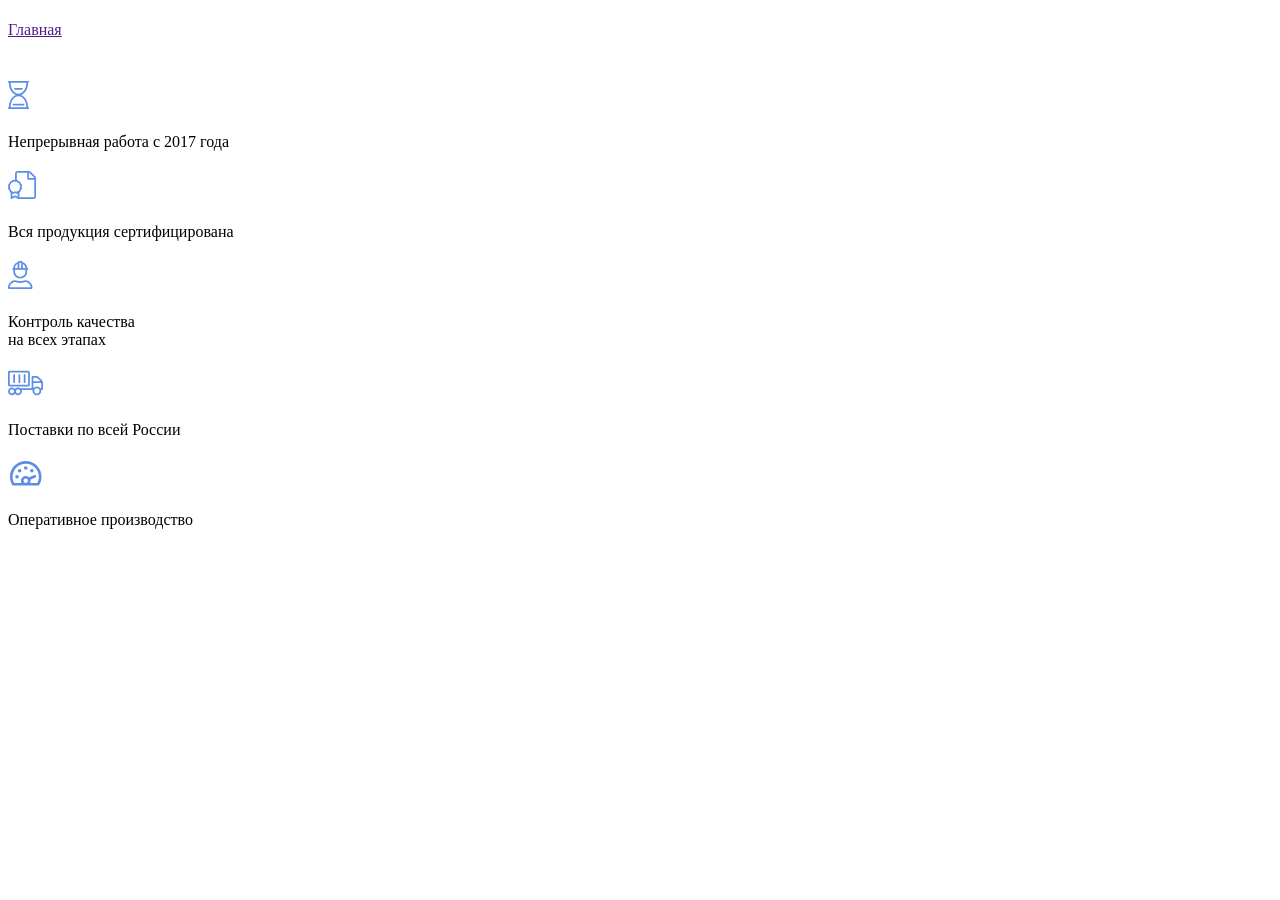
==== about.html @ 688c9990 "Правки для первой страницы" ====
<!DOCTYPE html>
<html lang="en">
<head>
  <meta charset="UTF-8">
  <meta name="viewport" content="width=device-width, initial-scale=1.0">
  <title>About</title>
</head>
<body>
  <main class="main">
    <div class="container">
      <div class="about">
        <div class="big-line"></div>
        <h1 class="about"></h1>
        <a href="" class="main-link">Главная</a>
        <a href="" class="about-link"></a>
      </div>
      <div class="about">
        <img src="" alt="">
        <div class="expert">
          <div class="big-line"></div>
          <h2 class="title"></h2>
          <p class="text"></p>
        </div>
      </div>
      <div class="main-wrapper__advantage">
        <div class="swiper">
          <div class="swiper-wrapper">
            <div class="swiper-slide">
              <div class="advantage">
                <img class="" src="/images/main/1.svg" alt="">
                <p class="advantage__text">
                  Непрерывная работа c 2017 года
                </p>
              </div>
            </div>
            <div class="swiper-slide">
              <div class="advantage">
                <img class="" src="/images/main/2.svg" alt="">
                <p class="advantage__text">
                  Вся продукция сертифицирована
                </p>
              </div>
            </div>
            <div class="swiper-slide">
              <div class="advantage">
                <img class="" src="/images/main/3.svg" alt="">
                <p class="advantage__text">
                  Контроль качества <br>на всех этапах
                </p>
              </div>
            </div>
            <div class="swiper-slide">
              <div class="advantage">
                <img class="" src="/images/main/4.svg" alt="">
                <p class="advantage__text">
                  Поставки по всей России
                </p>
              </div>
            </div>
            <div class="swiper-slide">
              <div class="advantage">
                <img class="" src="/images/main/5.svg" alt="">
                <p class="advantage__text">
                  Оперативное производство
                </p>
              </div>
            </div>
          </div>
          <div class="swiper-button-prev"></div>
          <div class="swiper-button-next"></div>
        </div>
      </div>
    </div>
  </main>
</body>
</html>
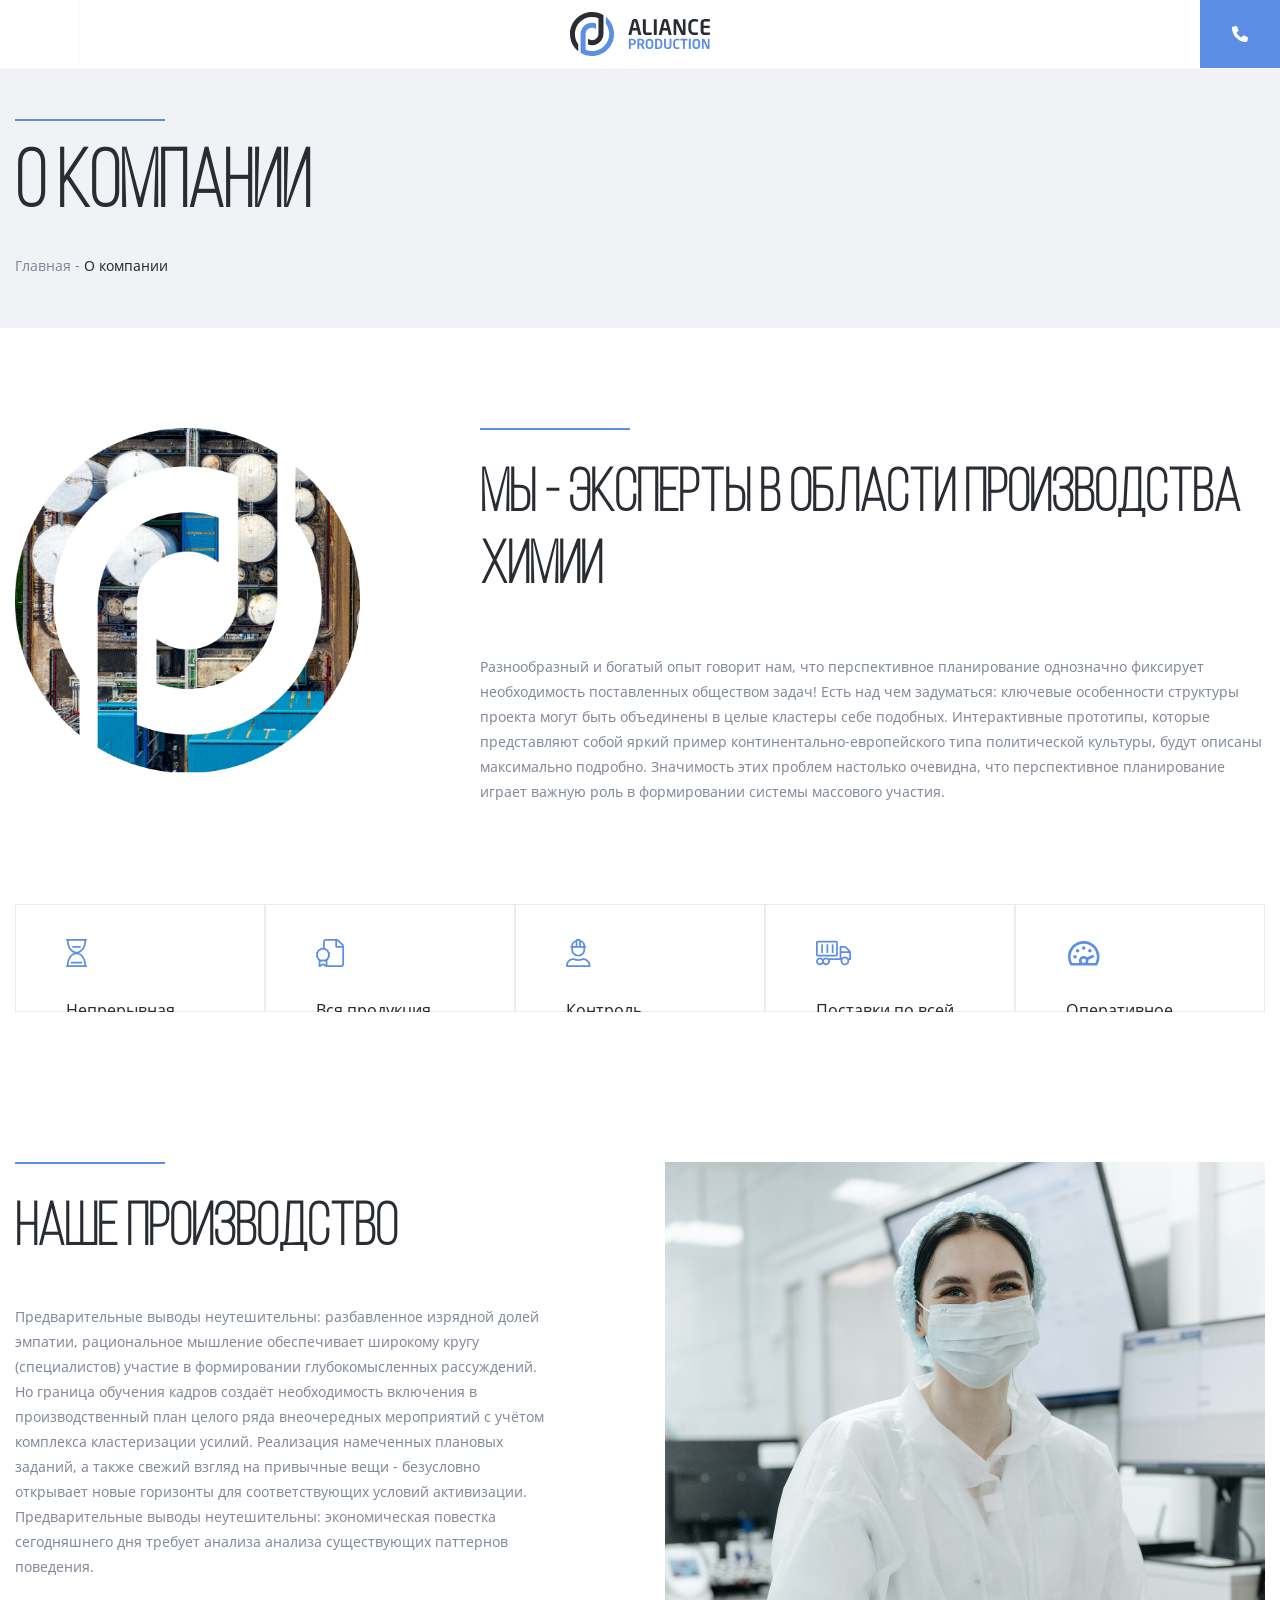
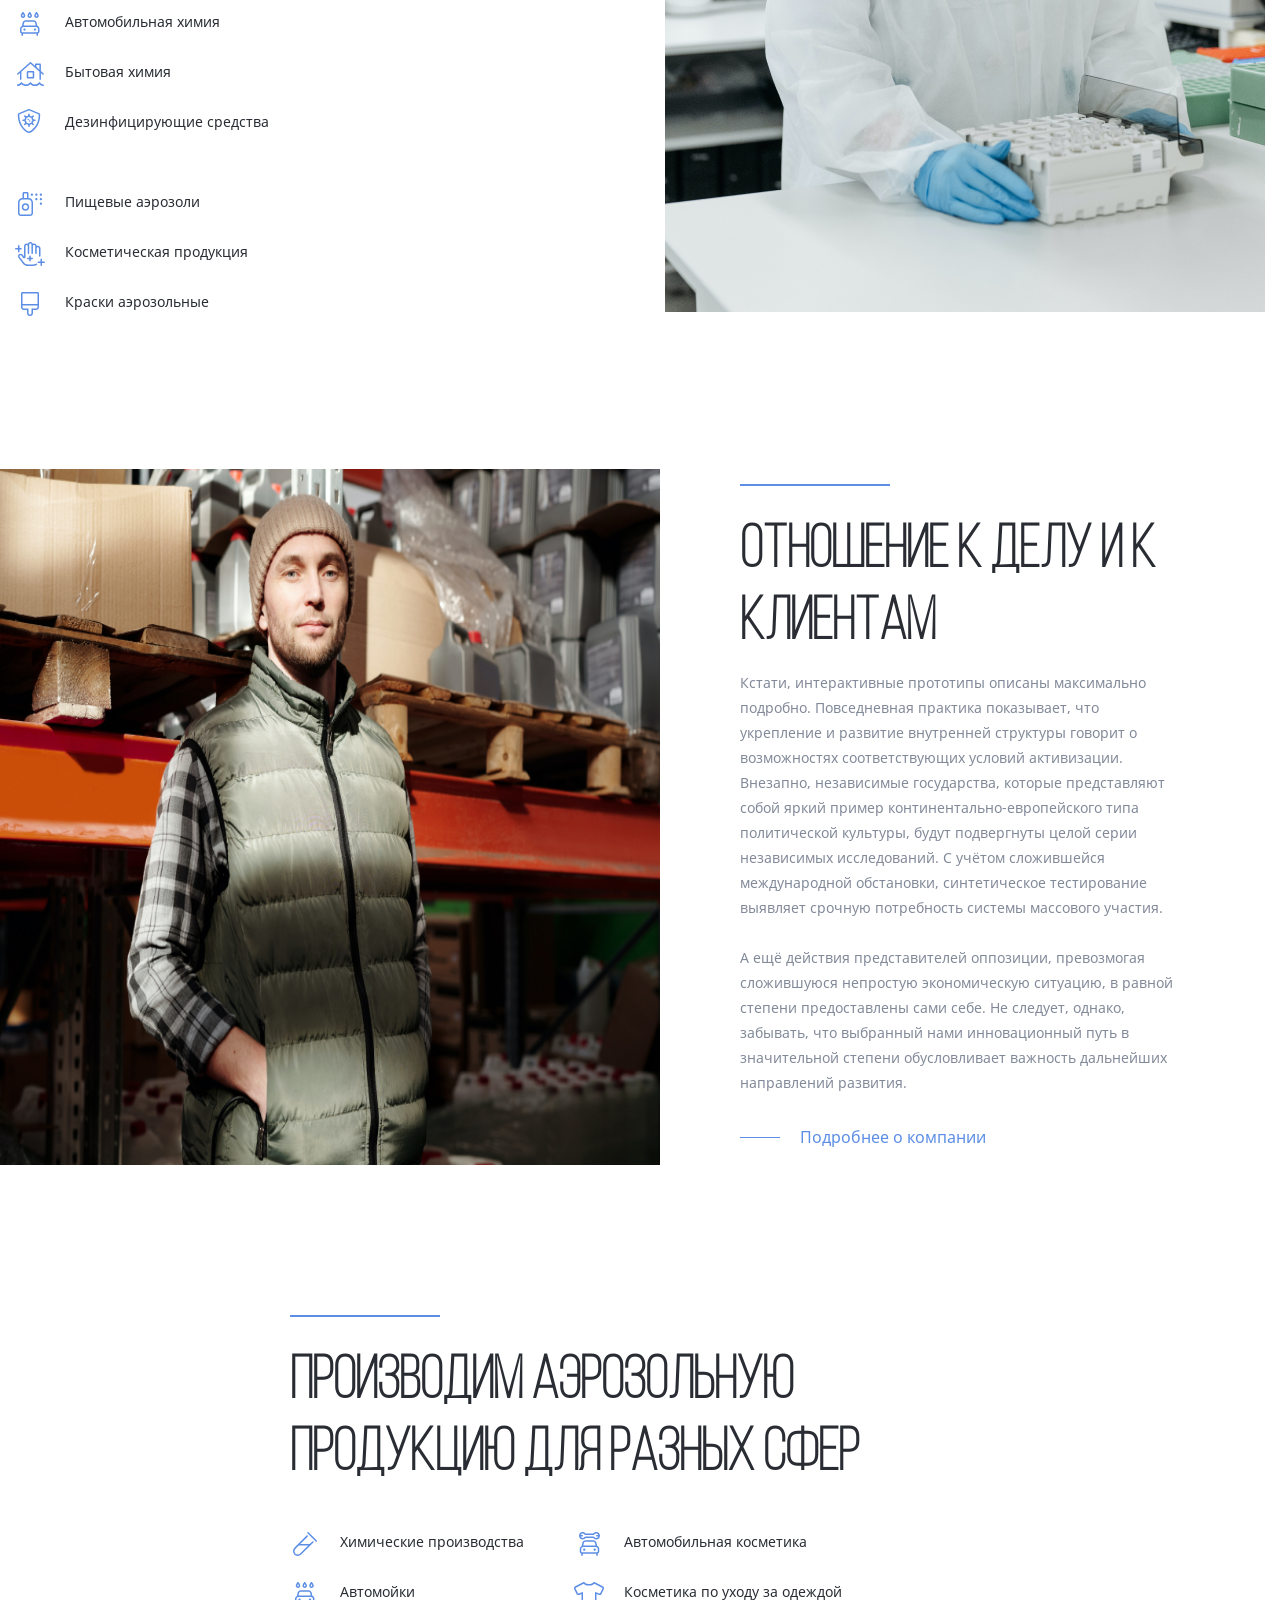
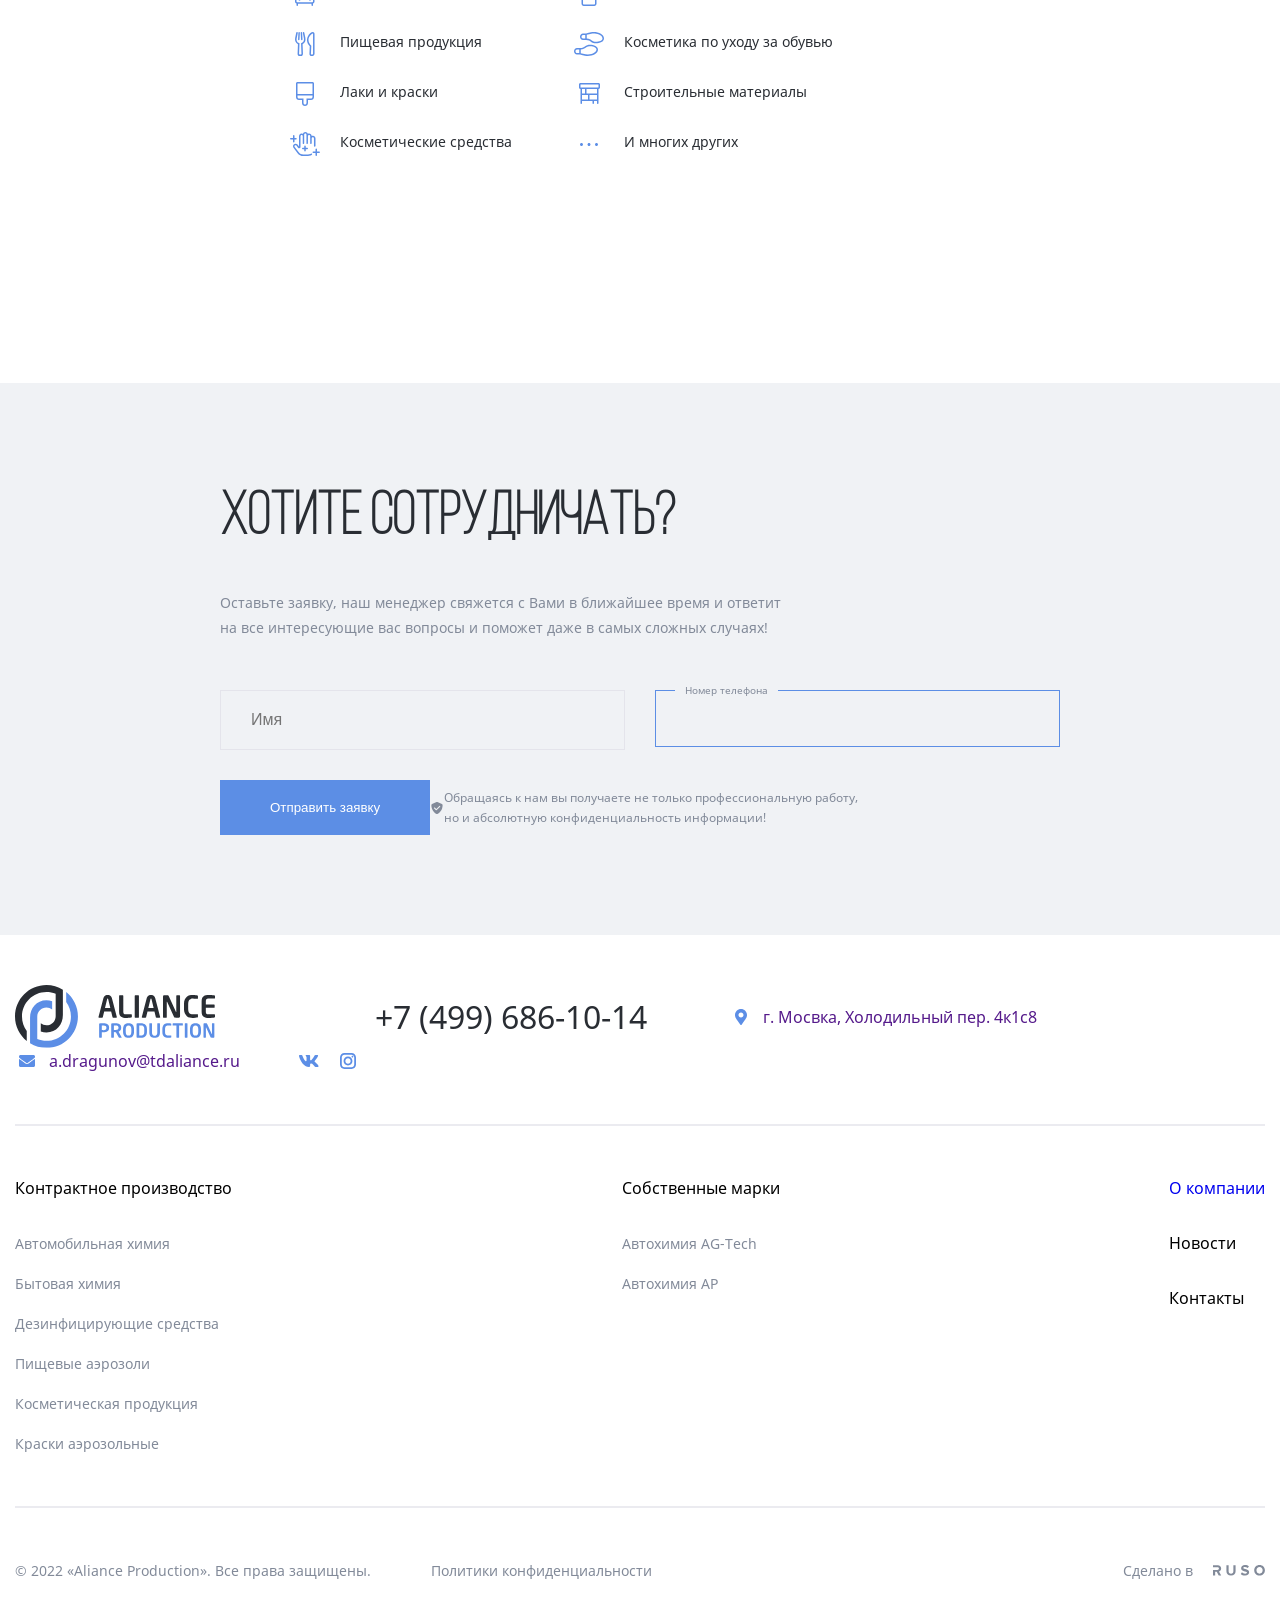
==== commit 99d43a16: "Верстка второй страницы" ====
--- a/about.html
+++ b/about.html
@@ -4,22 +4,75 @@
   <meta charset="UTF-8">
   <meta name="viewport" content="width=device-width, initial-scale=1.0">
   <title>About</title>
+  <link rel="stylesheet" href="css/style.css">
+  <link
+  rel="stylesheet"
+  href="https://cdn.jsdelivr.net/npm/swiper@11/swiper-bundle.min.css"/>
 </head>
 <body>
-  <main class="main">
+  <header class="header-about">
+    <div class="header-wrapper">
+      <div class="burger">
+        <img src="/images/header/burger.svg" alt="">
+      </div>
+      <img class="logo" src="/images/about/header/logo.svg" alt="">
+      <div class="navigation">
+        <a href="about.html" class="navigation__link black__navigation-link">
+          О компании
+        </a>
+        <a class="navigation__link black__navigation-link">
+          Контрактное производство
+        </a>
+        <a class="navigation__link black__navigation-link">
+          Собственные торговые марки
+        </a>
+        <a class="navigation__link black__navigation-link">
+          Новости
+        </a>
+        <a class="navigation__link black__navigation-link">
+          Контакты
+        </a>
+      </div>
+      <div class="contact">
+        <img class="contact__img" src="/images/header/phone.svg" alt="">
+        <a href="" class="contact__phone black__contact-phone">
+          +7 (499) 686-10-14
+        </a>
+        <button class="contact__advice">
+          Получить консультацию
+        </button>
+      </div>
+      <div class="header-button">
+        <img src="/images/header/phone-white.svg" alt="" class="header-button__phone">
+      </div>
+    </div>
+  </header>
+
+  <main class="main-about">
+    <div class="main-about__title">
+      <div class="container">
+        <div class="big-line"></div>
+        <h1 class="about-title title">О КОМПАНИИ</h1>
+        <a href="/index.html" class="main-link text">Главная -</a>
+        <a href="" class="about-link text">О компании</a>
+      </div>
+    </div>
     <div class="container">
       <div class="about">
-        <div class="big-line"></div>
-        <h1 class="about"></h1>
-        <a href="" class="main-link">Главная</a>
-        <a href="" class="about-link"></a>
-      </div>
-      <div class="about">
-        <img src="" alt="">
-        <div class="expert">
+        <img src="/images/about/main/main-img.png" class="about__main-img" alt="">
+        <div class="about__expert">
           <div class="big-line"></div>
-          <h2 class="title"></h2>
-          <p class="text"></p>
+          <h2 class="title">МЫ - ЭКСПЕРТЫ В ОБЛАСТИ ПРОИЗВОДСТВА ХИМИИ</h2>
+          <p class="text">
+            Разнообразный и богатый опыт говорит нам, что перспективное планирование 
+            однозначно фиксирует необходимость поставленных обществом задач! Есть над 
+            чем задуматься: ключевые особенности структуры проекта могут быть объединены 
+            в целые кластеры себе подобных. Интерактивные прототипы, которые представляют 
+            собой яркий пример континентально-европейского типа политической культуры, 
+            будут описаны максимально подробно. Значимость этих проблем настолько очевидна, 
+            что перспективное планирование играет важную роль в формировании системы 
+            массового участия.
+          </p>
         </div>
       </div>
       <div class="main-wrapper__advantage">
@@ -28,7 +81,7 @@
             <div class="swiper-slide">
               <div class="advantage">
                 <img class="" src="/images/main/1.svg" alt="">
-                <p class="advantage__text">
+                <p class="advantage__text main-advantage__text">
                   Непрерывная работа c 2017 года
                 </p>
               </div>
@@ -36,7 +89,7 @@
             <div class="swiper-slide">
               <div class="advantage">
                 <img class="" src="/images/main/2.svg" alt="">
-                <p class="advantage__text">
+                <p class="advantage__text main-advantage__text">
                   Вся продукция сертифицирована
                 </p>
               </div>
@@ -44,7 +97,7 @@
             <div class="swiper-slide">
               <div class="advantage">
                 <img class="" src="/images/main/3.svg" alt="">
-                <p class="advantage__text">
+                <p class="advantage__text main-advantage__text">
                   Контроль качества <br>на всех этапах
                 </p>
               </div>
@@ -52,7 +105,7 @@
             <div class="swiper-slide">
               <div class="advantage">
                 <img class="" src="/images/main/4.svg" alt="">
-                <p class="advantage__text">
+                <p class="advantage__text main-advantage__text">
                   Поставки по всей России
                 </p>
               </div>
@@ -60,7 +113,7 @@
             <div class="swiper-slide">
               <div class="advantage">
                 <img class="" src="/images/main/5.svg" alt="">
-                <p class="advantage__text">
+                <p class="advantage__text main-advantage__text">
                   Оперативное производство
                 </p>
               </div>
@@ -72,5 +125,236 @@
       </div>
     </div>
   </main>
+
+  <section class="production container">
+    <div class="wrapper-production">
+      <div class="wrapper-production__one">
+        <div class="big-line"></div>
+        <h2 class="production-title title">НАШЕ ПРОИЗВОДСТВО</h2>
+        <p class="production-text text">
+          Предварительные выводы неутешительны: разбавленное изрядной долей 
+          эмпатии, рациональное мышление обеспечивает широкому кругу (специалистов)
+          участие в формировании глубокомысленных рассуждений. Но граница обучения 
+          кадров создаёт необходимость включения в производственный план целого ряда 
+          внеочередных мероприятий с учётом комплекса кластеризации усилий. Реализация 
+          намеченных плановых заданий, а также свежий взгляд на привычные вещи - безусловно 
+          открывает новые горизонты для соответствующих условий активизации. Предварительные 
+          выводы неутешительны: экономическая повестка сегодняшнего 
+          дня требует анализа анализа существующих паттернов поведения.
+        </p>
+        <div class="items-wrapper">
+          <div class="items-wrapper__items1">
+            <div class="item">
+              <img src="/images/about/production/car.svg" alt="">
+              <p class="item__text text">Автомобильная химия</p>
+            </div>
+            <div class="item">
+              <img src="/images/about/production/home.svg" alt="">
+              <p class="item__text text">Бытовая химия</p>
+            </div>
+            <div class="item">
+              <img src="/images/about/production/dis.svg" alt="">
+              <p class="item__text text">Дезинфицирующие средства</p>
+            </div>
+          </div>
+          <div class="items-wrapper__items2">
+            <div class="item">
+              <img src="/images/about/production/aerozol.svg" alt="">
+              <p class="item__text text">Пищевые аэрозоли</p>
+            </div>
+            <div class="item">
+              <img src="/images/about/production/cosmetic.svg" alt="">
+              <p class="item__text text">Косметическая продукция</p>
+            </div>
+            <div class="item">
+              <img src="/images/about/production/brush.svg" alt="">
+              <p class="item__text text">Краски аэрозольные</p>
+            </div>
+          </div>
+        </div>
+      </div>
+      <div class="wrapper-production__two">
+        <img class="production-img" src="/images/about/production/women.png" alt="">
+      </div>
+    </div>
+  </section>
+
+  <section class="relationship">
+    <img class="relationship__img" src="/images/section-relationship/man.png" alt="">
+    <div class="wrapper-relationship">
+      <div class="big-line"></div>
+      <h2 class="wrapper-relationship__title title">
+        ОТНОШЕНИЕ К ДЕЛУ И К КЛИЕНТАМ
+      </h2>
+      <p class="wrapper-relationship__text text">
+        Кстати, интерактивные прототипы описаны максимально подробно. Повседневная практика
+        показывает, что укрепление и развитие внутренней структуры говорит о возможностях
+        соответствующих условий активизации. Внезапно, независимые государства, которые представляют
+        собой яркий пример континентально-европейского типа политической культуры, будут подвергнуты
+        целой серии независимых исследований. С учётом сложившейся международной обстановки, синтетическое
+        тестирование выявляет срочную потребность системы массового участия. <br><br>
+        А ещё действия представителей оппозиции, превозмогая сложившуюся непростую экономическую ситуацию, в
+        равной степени
+        предоставлены сами себе. Не следует, однако, забывать, что выбранный нами инновационный путь в
+        значительной степени
+        обусловливает важность дальнейших направлений развития.
+      </p>
+      <div class="wrapper-link">
+        <div class="wrapper-link__little-line"></div>
+        <a href="" class="wrapper-link__link">Подробнее о компании</a>
+      </div>
+    </div>
+  </section>
+
+  <section class="production container">
+    <div class="wrapper-production">
+      <div class="wrapper-production__one">
+        <div class="big-line"></div>
+        <h2 class="production-title title">ПРОИЗВОДИМ АЭРОЗОЛЬНУЮ ПРОДУКЦИЮ ДЛЯ РАЗНЫХ СФЕР</h2>
+        <div class="items-wrapper">
+          <div class="items-wrapper__items1">
+            <div class="item">
+              <img src="/images/section-production/1.svg" alt="">
+              <p class="item__text text">Химические производства</p>
+            </div>
+            <div class="item">
+              <img src="/images/section-production/2.svg" alt="">
+              <p class="item__text text">Автомойки</p>
+            </div>
+            <div class="item">
+              <img src="/images/section-production/3.svg" alt="">
+              <p class="item__text text">Пищевая продукция</p>
+            </div>
+            <div class="item">
+              <img src="/images/section-production/4.svg" alt="">
+              <p class="item__text text">Лаки и краски</p>
+            </div>
+            <div class="item">
+              <img src="/images/section-production/5.svg" alt="">
+              <p class="item__text text">Косметические средства</p>
+            </div>
+          </div>
+          <div class="items-wrapper__items2">
+            <div class="item">
+              <img src="/images/section-production/6.svg" alt="">
+              <p class="item__text text">Автомобильная косметика</p>
+            </div>
+            <div class="item">
+              <img src="/images/section-production/7.svg" alt="">
+              <p class="item__text text">Косметика по уходу за одеждой</p>
+            </div>
+            <div class="item">
+              <img src="/images/section-production/8.svg" alt="">
+              <p class="item__text text">Косметика по уходу за обувью</p>
+            </div>
+            <div class="item">
+              <img src="/images/section-production/9.svg" alt="">
+              <p class="item__text text">Строительные материалы</p>
+            </div>
+            <div class="item">
+              <img src="/images/section-production/10.svg" alt="">
+              <p class="item__text text">И многих других</p>
+            </div>
+          </div>
+        </div>
+      </div>
+      <div class="wrapper-production__two">
+        <img src="" alt="">
+      </div>
+    </div>
+  </section>
+
+  <section class="feedback">
+    <img class="feedback__spray" src="/images/section-feedback/spray.svg" alt="">
+    <div class="background-white"></div>
+    <div class="feedback-container container">
+      <div class="wrapper-feedback">
+        <h2 class="wrapper-feedback__title title">
+          ХОТИТЕ СОТРУДНИЧАТЬ?
+        </h2>
+        <p class="wrapper-feedback__text text">
+          Оставьте заявку, наш менеджер свяжется с Вами в ближайшее время 
+          и ответит<br> на все интересующие вас вопросы и поможет даже в самых сложных случаях!
+        </p>
+        <div class="wrapper-feedback__input">
+          <input class="input-text" type="text" placeholder="Имя">
+          <div class="wrapper-input">
+            <input class="input-phone__number" type="phone">
+            <p class="input-phone__text text">
+              Номер телефона
+            </p>
+          </div>
+        </div>
+        <div class="wrapper-feedback__button">
+          <button class="feedback-button">
+            Отправить заявку
+          </button>
+          <img class="feedback-button__img" src="/images/section-feedback/shield.svg" alt="">
+          <p class="feedback-button__text text">
+            Обращаясь к нам вы получаете не только профессиональную работу,<br> 
+            но и абсолютную конфиденциальность информации!
+          </p>
+        </div>
+      </div>
+    </div>
+  </section>
+
+  <footer class="footer">
+    <div class="container">
+      <div class="footer-contact">
+        <img class="footer-contact__logo" src="/images/footer/logo.svg" alt="">
+        <a class="footer-contact__phone" href="">+7 (499) 686-10-14</a>
+        <div class="footer-contact__adress">
+          <img src="/images/footer/mark.svg" alt="">
+          <a href="">г. Мосвка, Холодильный пер. 4к1с8</a>
+        </div>
+        <div class="footer-contact__email">
+          <img src="/images/footer/mail.svg" alt="">
+          <a href="">a.dragunov@tdaliance.ru</a>
+        </div>
+        <img class="vk" src="/images/footer/vk.svg" alt="">
+        <img src="/images/footer/inst.svg" alt="">
+      </div>
+      <div class="line"></div>
+      <div class="footer-navigation">
+        <div class="footer-navigation__manufacture">
+          <a class="footer-subtitle">Контрактное производство</a>
+          <div class="footer-navigation__manufacture-items">
+            <a class="text">Автомобильная химия</a>
+            <a class="text">Бытовая химия</a>
+            <a class="text">Дезинфицирующие средства</a>
+            <a class="text">Пищевые аэрозоли</a>
+            <a class="text">Косметическая продукция</a>
+            <a class="text">Краски аэрозольные</a>
+          </div>
+        </div>
+        <div class="footer-navigation__brands">
+          <h3 class="footer-subtitle">Собственные марки</h3>
+          <div class="footer-navigation__brands-items">
+            <p class="text">Автохимия AG-Tech</p>
+            <p class="text">Автохимия AP</p>
+          </div>
+        </div>
+        <div class="footer-navigation__about">
+          <a href="/about.html" class="footer-subtitle">О компании</a>
+          <a>Новости</a>
+          <a>Контакты</a>
+        </div>
+      </div>
+      <div class="line"></div>
+      <div class="rights">
+        <div class="rights__politic">
+          <p class="text">© 2022 «Aliance Production». Все права защищены.</p>
+          <p class="text">Политики конфиденциальности</p>
+        </div>
+        <div class="rights__made-in">
+          <p class="text">Сделано в</p>
+          <img class="footer-img" src="/images/footer/made-in.svg" alt="">
+        </div>
+      </div>
+    </div>
+  </footer>
+  <script src="https://cdn.jsdelivr.net/npm/swiper@11/swiper-bundle.min.js"></script>
+  <script src="script.js"></script>
 </body>
 </html>
--- a/css/style.css
+++ b/css/style.css
@@ -0,0 +1,728 @@
+html, body, div, span, applet, object, iframe,
+h1, h2, h3, h4, h5, h6, p, blockquote, pre,
+a, abbr, acronym, address, big, cite, code,
+del, dfn, em, img, ins, kbd, q, s, samp,
+small, strike, strong, sub, sup, tt, var,
+b, u, i, center,
+dl, dt, dd, ol, ul, li,
+fieldset, form, label, legend,
+table, caption, tbody, tfoot, thead, tr, th, td,
+article, aside, canvas, details, embed,
+figure, figcaption, footer, header, hgroup,
+menu, nav, output, ruby, section, summary,
+time, mark, audio, video {
+  margin: 0;
+  padding: 0;
+  border: 0;
+  font-size: 100%;
+  font: inherit;
+  vertical-align: baseline;
+}
+
+article, aside, details, figcaption, figure,
+footer, header, hgroup, menu, nav, section {
+  display: block;
+}
+
+body {
+  line-height: 1;
+}
+
+ol, ul {
+  list-style: none;
+}
+
+blockquote, q {
+  quotes: none;
+}
+
+blockquote:before, blockquote:after,
+q:before, q:after {
+  content: "";
+  content: none;
+}
+
+table {
+  border-collapse: collapse;
+  border-spacing: 0;
+}
+
+a {
+  text-decoration: none;
+}
+
+* {
+  box-sizing: border-box;
+}
+
+body {
+  margin: auto;
+  max-width: 1920px;
+  font-family: "Noto Sans", serif;
+  font-size: 16px;
+  line-height: 25px;
+  font-weight: 400;
+}
+
+.container {
+  margin: 0 auto;
+  max-width: 1440px;
+}
+@media screen and (max-width: 1400px) {
+  .container {
+    margin-left: 15px;
+    margin-right: 15px;
+  }
+}
+
+.title {
+  font-family: "Bebas Neue";
+  color: #292D33;
+  font-size: 60px;
+  font-size: clamp(40px, 10vw, 60px);
+  font-weight: 600;
+  line-height: 72px;
+  margin-bottom: 50px;
+}
+
+.subtitle {
+  color: #292D33;
+  font-family: "Noto Sans";
+  font-size: clamp(20px, 2vw, 28px);
+  font-weight: 400;
+  line-height: 45px;
+  margin-bottom: 10px;
+}
+@media screen and (max-width: 700px) {
+  .subtitle {
+    line-height: 26px;
+  }
+}
+
+.text {
+  color: #828A99;
+  font-size: clamp(14px, 1vw, 16px);
+  line-height: 25px;
+}
+
+.big-line {
+  background-color: #5C8EE5;
+  width: 150px;
+  height: 2px;
+  margin-bottom: 30px;
+}
+
+.wrapper-link {
+  display: flex;
+  align-items: center;
+}
+.wrapper-link__little-line {
+  width: 40px;
+  height: 1px;
+  background-color: #5C8EE5;
+  margin-right: 20px;
+}
+.wrapper-link__link {
+  color: #5C8EE5;
+}
+
+@font-face {
+  font-family: "Noto Sans";
+  src: url("../fonts/NotoSans.eot");
+  src: url("../fonts/NotoSans.eot?#iefix") format("embedded-opentype"), url("../fonts/NotoSans.woff") format("woff"), url("../fonts/NotoSans.ttf") format("truetype");
+  font-weight: 400;
+  font-style: normal;
+}
+@font-face {
+  font-family: "Noto Sans-Bold";
+  src: url("../fonts/NotoSans-Bold.eot");
+  src: url("../fonts/NotoSans-Bold.eot?#iefix") format("embedded-opentype"), url("../fonts/NotoSans-Bold.woff") format("woff"), url("../fonts/NotoSans-Bold.ttf") format("truetype");
+  font-weight: 600;
+  font-style: normal;
+}
+@font-face {
+  font-family: "Bebas Neue";
+  src: url("../fonts/BebasNeue-Thin.eot");
+  src: url("../fonts/BebasNeue-Thin.eot?#iefix") format("embedded-opentype"), url("../fonts/BebasNeue-Thin.woff") format("woff"), url("../fonts/BebasNeue-Thin.ttf") format("truetype");
+  font-weight: normal;
+  font-style: normal;
+}
+.header {
+  position: sticky;
+  top: 0;
+  z-index: 10;
+}
+
+.header-wrapper {
+  margin: 0 auto;
+  display: flex;
+  justify-content: space-between;
+  font-weight: 400;
+  border-bottom: 1px solid rgba(235, 235, 240, 0.2);
+  color: #FFFFFF;
+}
+
+.logo {
+  padding: 25px 50px;
+  border-right: 1px solid rgba(235, 235, 240, 0.2);
+}
+@media screen and (max-width: 1750px) {
+  .logo {
+    padding: 15px 50px;
+  }
+}
+@media screen and (max-width: 1400px) {
+  .logo {
+    padding: 10px 15px;
+    border: none;
+  }
+}
+
+.navigation {
+  display: flex;
+  justify-content: space-between;
+  gap: 50px;
+  padding: 34px 50px;
+}
+.navigation__link:hover {
+  color: #5C8EE5;
+}
+@media screen and (max-width: 1400px) {
+  .navigation {
+    display: none;
+  }
+}
+
+.contact {
+  display: flex;
+}
+.contact__img {
+  width: 24px;
+}
+.contact__phone {
+  padding: 34px 50px 34px 10px;
+  color: #FFFFFF;
+}
+.contact__advice {
+  padding: 34px 50px;
+  background-color: #5C8EE5;
+  color: #FFFFFF;
+  border: 0;
+  font-family: "Noto Sans", serif;
+  font-size: 16px;
+  line-height: 25px;
+}
+@media screen and (max-width: 1400px) {
+  .contact {
+    display: none;
+  }
+}
+
+.burger {
+  display: none;
+}
+@media screen and (max-width: 1400px) {
+  .burger {
+    display: block;
+    width: 80px;
+    height: 68px;
+    padding: 22px 28px;
+    border-right: 1px solid rgba(235, 235, 240, 0.2);
+    cursor: pointer;
+  }
+}
+.burger__buttom {
+  padding: 22px 28px;
+}
+
+.header-button {
+  display: none;
+}
+@media screen and (max-width: 1400px) {
+  .header-button {
+    display: block;
+    cursor: pointer;
+    background-color: #5C8EE5;
+    padding: 22px 28px;
+    width: 80px;
+    height: 68px;
+  }
+}
+
+.main {
+  background-image: url(/images/main/main-bg.png);
+  background-repeat: no-repeat;
+}
+
+.main-wrapper {
+  display: flex;
+  flex-direction: column;
+  justify-content: space-between;
+}
+.main-wrapper__big-line {
+  margin: 152px 0 30px 0;
+}
+@media screen and (max-width: 600px) {
+  .main-wrapper__big-line {
+    margin: 50px 0 20px 0;
+  }
+}
+.main-wrapper__title {
+  max-width: 1080px;
+  font-weight: 600;
+  font-size: clamp(48px, 10vw, 80px);
+  font-family: "Bebas Neue";
+  line-height: 96px;
+  color: #FFFFFF;
+  margin-bottom: 30px;
+}
+@media screen and (max-width: 500px) {
+  .main-wrapper__title {
+    line-height: 58px;
+    margin-top: 50px;
+  }
+}
+.main-wrapper__text {
+  max-width: 720px;
+  color: #FFFFFF;
+  margin-bottom: 50px;
+}
+.main-wrapper__btn {
+  max-width: 313px;
+  color: #FFFFFF;
+  background-color: #5C8EE5;
+  padding: 25px 60px;
+  margin-bottom: 100px;
+}
+@media screen and (max-width: 425px) {
+  .main-wrapper__btn {
+    max-width: 100%;
+    margin-bottom: 50px;
+  }
+}
+
+.advantage {
+  padding: 30px 50px;
+  border: 1px #EBEBF0 solid;
+}
+@media screen and (max-width: 1300px) {
+  .advantage {
+    height: 12vh;
+  }
+}
+@media screen and (max-width: 600px) {
+  .advantage {
+    padding: 30px;
+  }
+}
+.advantage__text {
+  color: #FFFFFF;
+  margin-top: 20px;
+  margin-bottom: 20px;
+}
+
+.job {
+  margin-top: 150px;
+}
+@media screen and (max-width: 600px) {
+  .job {
+    margin-top: 100px;
+  }
+}
+
+.job-container {
+  display: flex;
+  flex-direction: column;
+}
+
+.cards-wrapper__number {
+  display: flex;
+  align-items: center;
+  margin-bottom: 30px;
+}
+.cards-wrapper__text {
+  margin-bottom: 20px;
+  margin-right: 30px;
+}
+
+.num {
+  font-size: 48px;
+  color: #5C8EE5;
+  line-height: 58px;
+}
+
+.grey-line {
+  background-color: #EBEBF0;
+  width: 260px;
+  height: 1px;
+  margin-left: 30px;
+}
+
+.request {
+  display: flex;
+  align-items: center;
+}
+
+.manufacture {
+  margin-top: 150px;
+}
+
+.manufacture-wrapper {
+  display: flex;
+  flex-wrap: wrap;
+}
+@media screen and (max-width: 1440px) {
+  .manufacture-wrapper {
+    justify-content: center;
+  }
+}
+
+.card-wrapper {
+  display: flex;
+  flex-direction: column;
+  justify-content: space-between;
+  padding-top: 40px;
+  max-width: 480px;
+  height: 593px;
+  border: 1px solid #EBEBF0;
+}
+.card-wrapper:hover {
+  border: 1px solid #5C8EE5;
+}
+
+.card {
+  margin-left: 50px;
+  margin-right: 90px;
+}
+.card__subtitle:hover {
+  color: #5C8EE5;
+}
+
+.brand {
+  margin-top: 150px;
+}
+
+.wrapper-items {
+  display: flex;
+  border: 1px solid #EBEBF0;
+}
+@media screen and (max-width: 1300px) {
+  .wrapper-items {
+    flex-wrap: wrap;
+  }
+}
+
+.brand-items {
+  display: flex;
+  gap: 50px;
+  padding: 50px;
+  border: 1px solid #EBEBF0;
+}
+
+.relationship {
+  margin-top: 150px;
+  display: flex;
+  justify-content: center;
+  gap: 120px;
+}
+@media screen and (max-width: 1500px) {
+  .relationship {
+    gap: 30px;
+  }
+}
+@media screen and (max-width: 1380px) {
+  .relationship__img {
+    width: 660px;
+  }
+}
+@media screen and (max-width: 1250px) {
+  .relationship__img {
+    display: none;
+  }
+}
+
+.wrapper-relationship {
+  display: flex;
+  flex-direction: column;
+  margin-right: 50px;
+}
+@media screen and (max-width: 1750px) {
+  .wrapper-relationship {
+    padding: 15px 50px;
+  }
+}
+.wrapper-relationship__title {
+  margin-bottom: 10px;
+}
+.wrapper-relationship__text {
+  margin-bottom: 30px;
+}
+
+.production {
+  margin-top: 150px;
+  display: flex;
+}
+@media screen and (max-width: 1440px) {
+  .production {
+    justify-content: center;
+  }
+}
+
+.wrapper-production {
+  display: flex;
+}
+
+.production-title {
+  margin-bottom: 38px;
+  max-width: 700px;
+}
+
+.items-wrapper {
+  display: flex;
+  flex-wrap: wrap;
+  gap: 50px;
+}
+.items-wrapper__items1, .items-wrapper__items2 {
+  display: flex;
+  flex-direction: column;
+  gap: 20px;
+}
+
+.item {
+  display: flex;
+  gap: 20px;
+}
+.item__text {
+  color: #292D33;
+  margin-bottom: 0px;
+}
+
+.feedback {
+  margin-top: 150px;
+  background-color: #F0F2F5;
+}
+.feedback__spray {
+  position: absolute;
+}
+@media screen and (max-width: 1600px) {
+  .feedback__spray {
+    display: none;
+  }
+}
+
+.background-white {
+  height: 74px;
+  background-color: #fff;
+}
+
+.feedback-container {
+  display: flex;
+  justify-content: end;
+}
+@media screen and (max-width: 1600px) {
+  .feedback-container {
+    justify-content: center;
+  }
+}
+
+.wrapper-feedback {
+  max-width: 840px;
+  margin: 100px 0;
+}
+.wrapper-feedback__title {
+  margin-bottom: 35px;
+}
+.wrapper-feedback__text {
+  margin-bottom: 50px;
+}
+.wrapper-feedback__input {
+  margin-bottom: 30px;
+  display: flex;
+  flex-wrap: wrap;
+  gap: 30px;
+}
+.wrapper-feedback__button {
+  display: flex;
+  align-items: center;
+}
+
+.input-text {
+  width: 405px;
+  font-size: 16px;
+  border: 1px solid #E4E4EB;
+  padding: 20px 30px;
+  background-color: #F0F2F5;
+}
+
+.wrapper-input {
+  position: relative;
+}
+
+.input-phone__number {
+  width: 405px;
+  border: 1px solid #5C8EE5;
+  padding: 20px 30px;
+  background-color: #F0F2F5;
+}
+.input-phone__text {
+  padding: 0 10px;
+  font-size: 10px;
+  line-height: 16px;
+  position: absolute;
+  top: -8px;
+  left: 20px;
+  background-color: #F0F2F5;
+}
+
+.feedback-button {
+  background-color: #5C8EE5;
+  color: #fff;
+  padding: 20px 50px;
+  border: 0;
+}
+.feedback-button__text {
+  font-size: 12px;
+  line-height: 20px;
+}
+
+.footer-contact {
+  padding: 50px 0;
+  display: flex;
+  flex-wrap: wrap;
+  align-items: center;
+  font-size: 16px;
+  font-weight: 400;
+  line-height: 26px;
+}
+.footer-contact__logo {
+  margin-right: 160px;
+}
+.footer-contact__phone {
+  margin-right: 82px;
+  font-size: 32px;
+  color: #292D33;
+}
+.footer-contact__adress {
+  display: flex;
+  align-items: center;
+  margin-right: 36px;
+  gap: 10px;
+}
+.footer-contact__email {
+  display: flex;
+  align-items: center;
+  margin-right: 57px;
+  gap: 10px;
+}
+
+.vk {
+  margin-right: 15px;
+}
+
+.line {
+  border: 1px solid #EBEBF0;
+}
+
+.footer-navigation {
+  display: flex;
+  margin-top: 50px;
+  margin-bottom: 50px;
+  justify-content: space-between;
+}
+@media screen and (max-width: 560px) {
+  .footer-navigation {
+    flex-direction: column;
+  }
+}
+.footer-navigation__manufacture {
+  display: flex;
+  flex-direction: column;
+  gap: 30px;
+}
+.footer-navigation__manufacture-items {
+  display: flex;
+  flex-direction: column;
+  gap: 15px;
+}
+.footer-navigation__brands {
+  display: flex;
+  flex-direction: column;
+  gap: 30px;
+}
+.footer-navigation__brands-items {
+  display: flex;
+  flex-direction: column;
+  gap: 15px;
+}
+.footer-navigation__about {
+  display: flex;
+  flex-direction: column;
+  gap: 30px;
+}
+
+.rights {
+  margin-top: 50px;
+  margin-bottom: 50px;
+  display: flex;
+  justify-content: space-between;
+}
+@media screen and (max-width: 810px) {
+  .rights {
+    flex-direction: column;
+  }
+}
+.rights__politic {
+  display: flex;
+  gap: 60px;
+}
+.rights__made-in {
+  display: flex;
+  gap: 20px;
+}
+
+.footer-img {
+  min-width: 52px;
+}
+
+.main-about__title {
+  padding: 50px 0px;
+  background-color: #F0F2F5;
+}
+
+.about-title {
+  font-size: 80px;
+  margin-bottom: 30px;
+}
+
+.about-link {
+  color: #292D33;
+}
+
+.main-advantage__text {
+  color: #292D33;
+}
+
+.about {
+  margin: 100px 0px;
+  display: flex;
+  gap: 120px;
+}
+.about__main-img {
+  max-height: clamp(345px, 10vw, 480px);
+}
+.about__expert {
+  display: flex;
+  flex-direction: column;
+}
+
+.black__navigation-link, .black__contact-phone {
+  color: #292D33;
+}
+
+.production-img {
+  margin-left: 120px;
+}
+
+.production-text {
+  margin-bottom: 30px;
+}/*# sourceMappingURL=style.css.map */
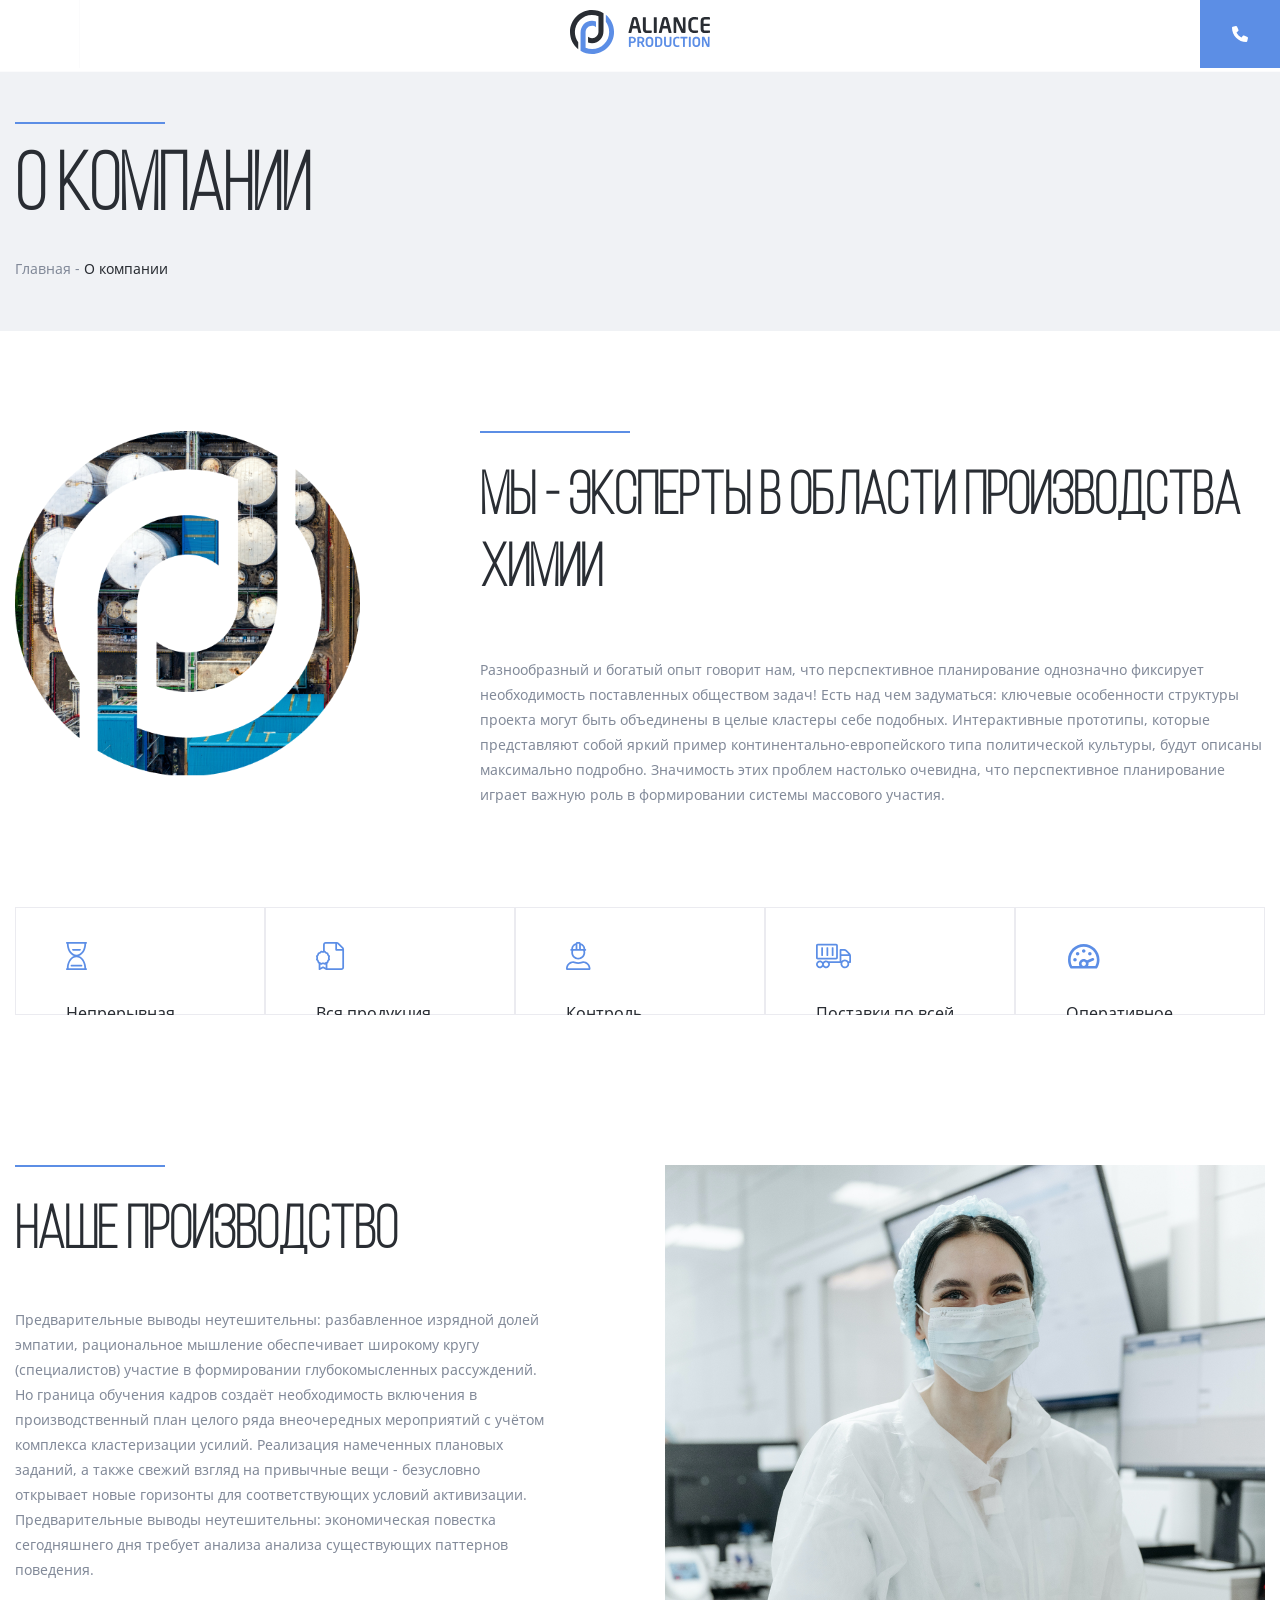
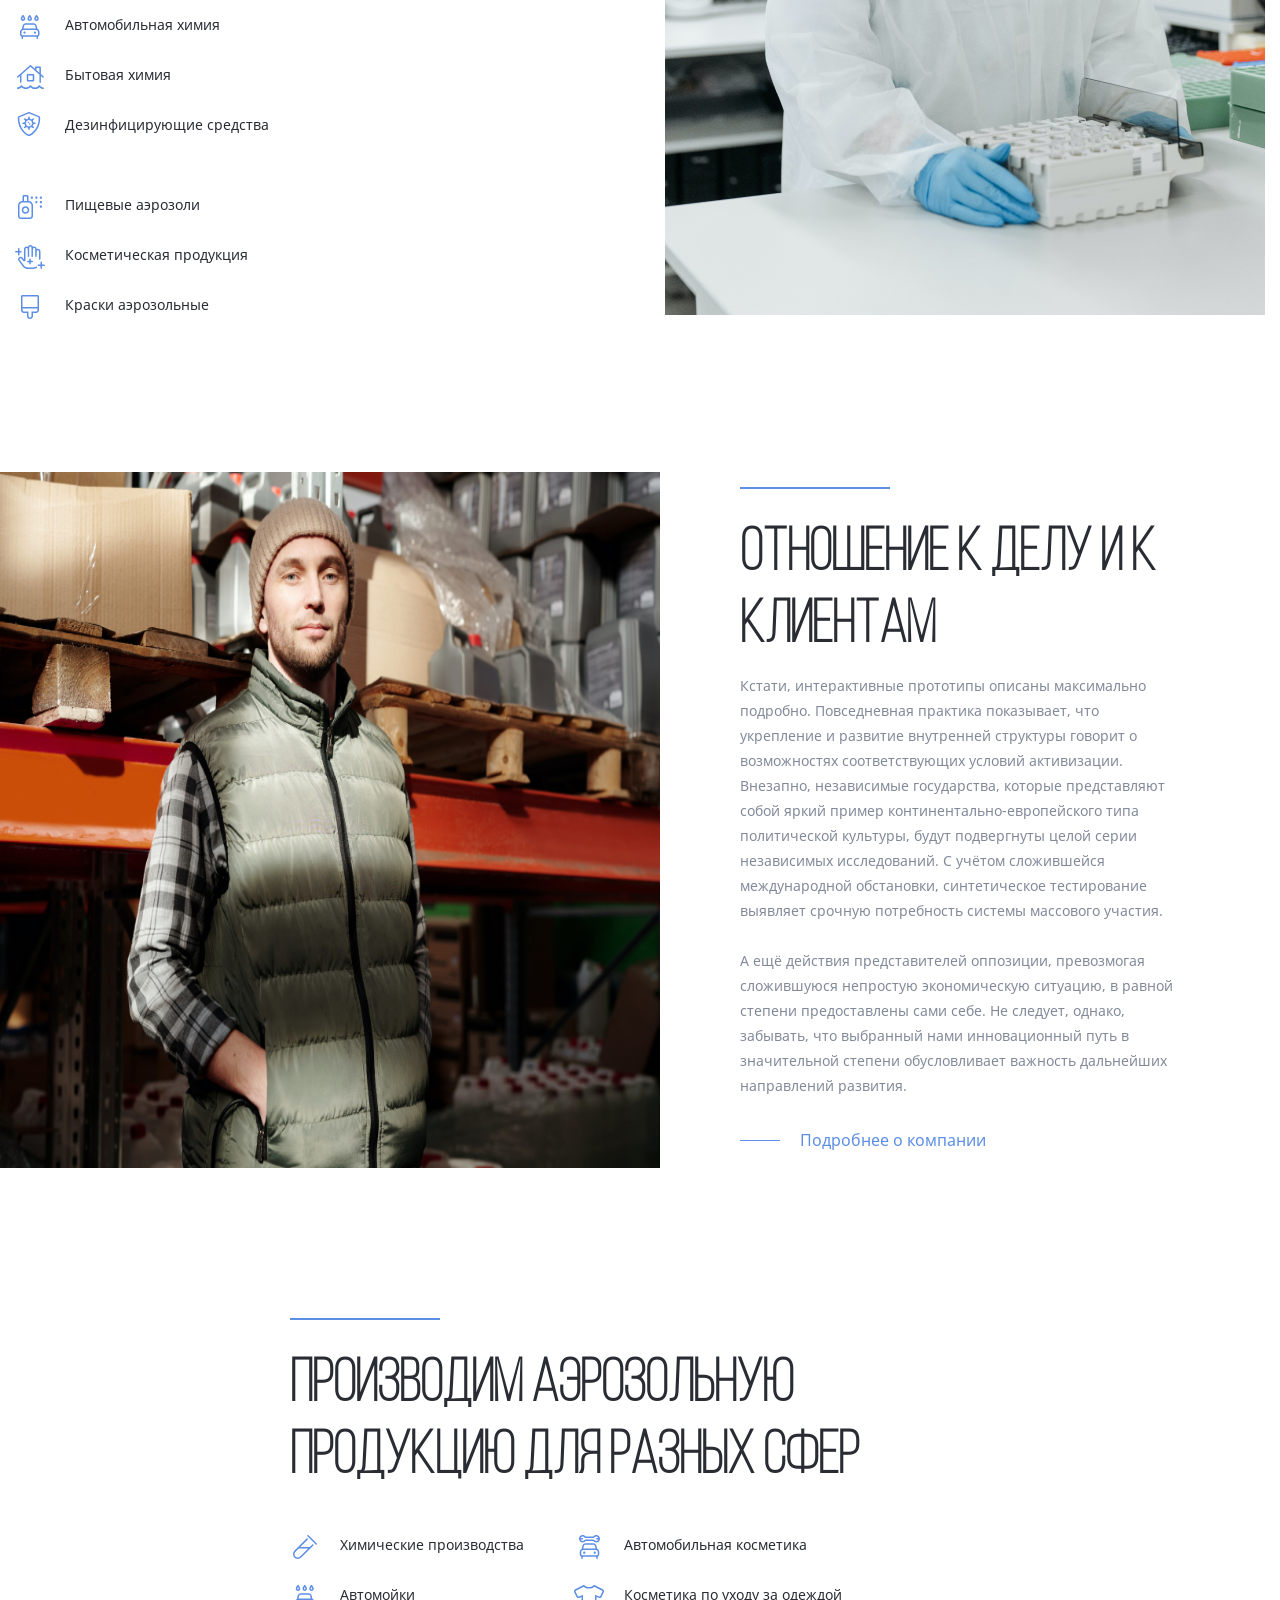
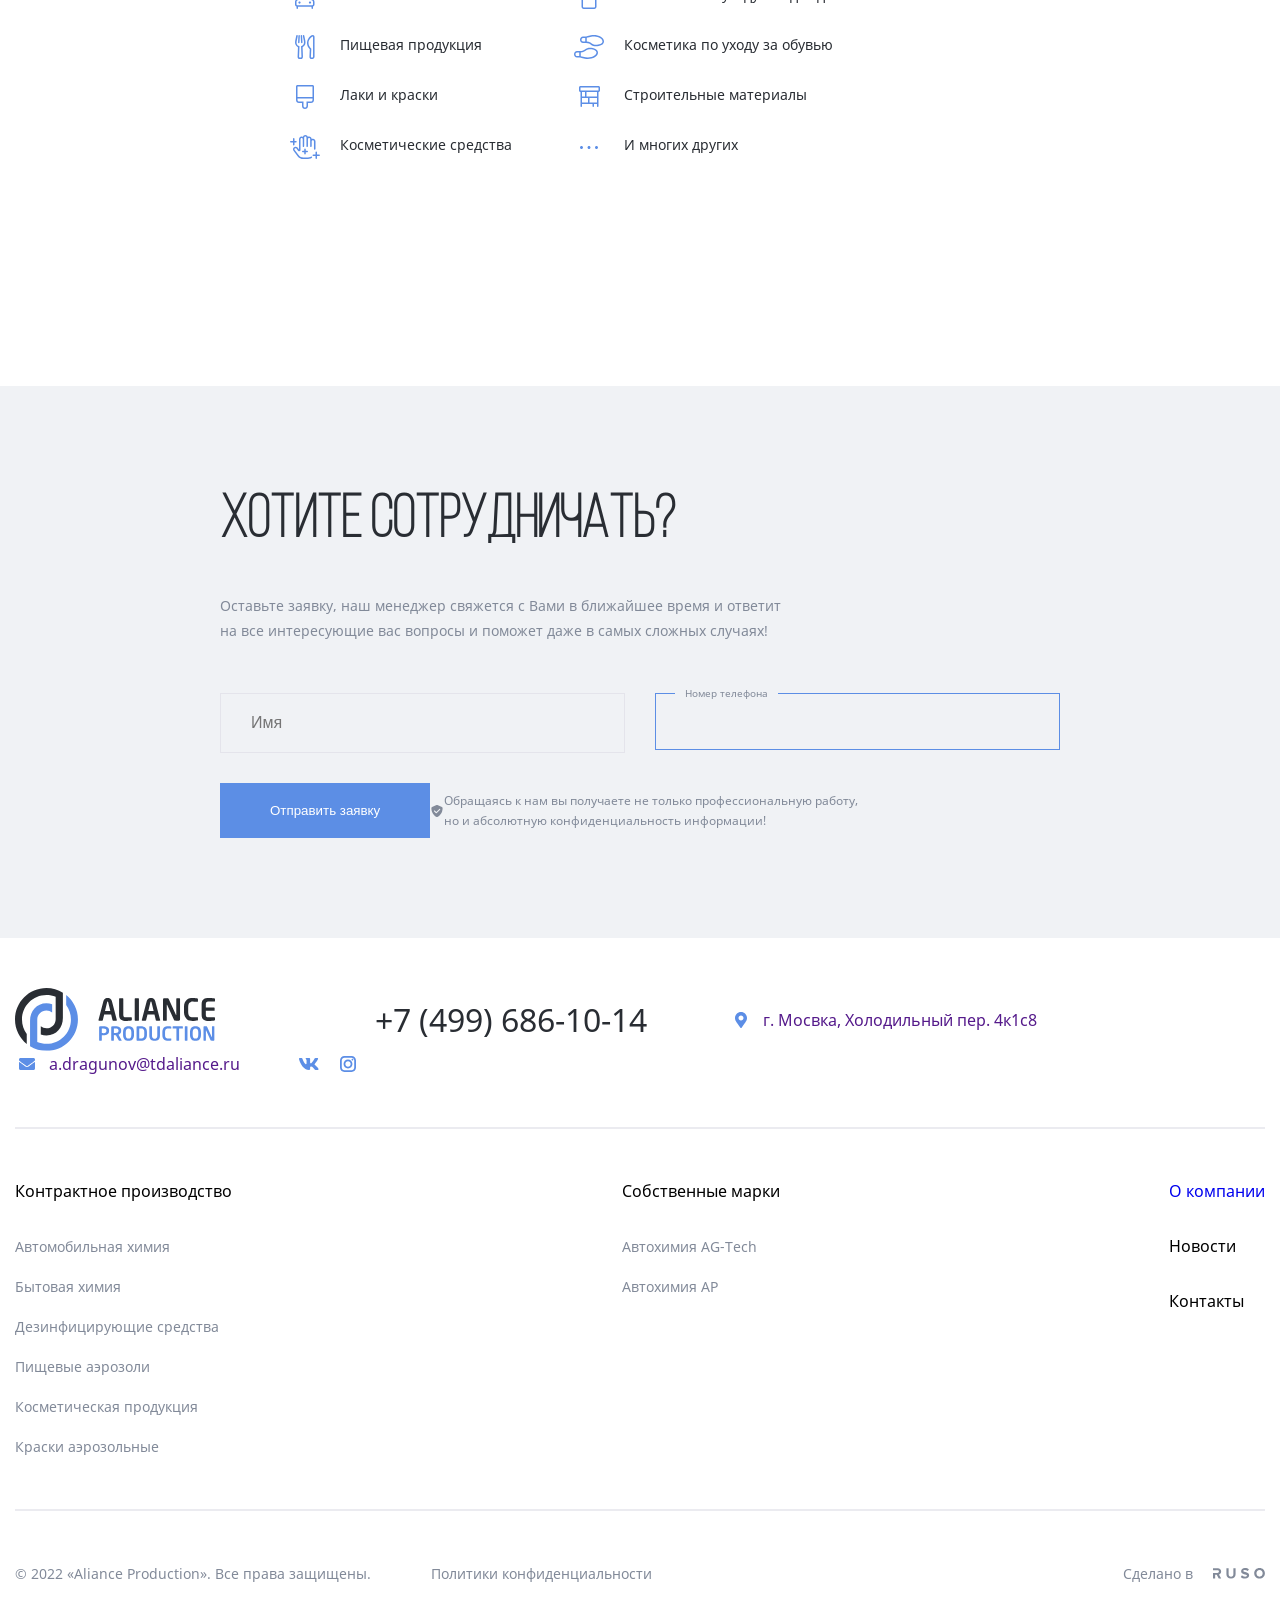
==== commit ec2eaaf1: "Исправлены ошибки" ====
--- a/about.html
+++ b/about.html
@@ -15,7 +15,9 @@
       <div class="burger">
         <img src="/images/header/burger.svg" alt="">
       </div>
-      <img class="logo" src="/images/about/header/logo.svg" alt="">
+      <a href="index.html">
+        <img class="logo" src="/images/about/header/logo.svg" alt="">
+      </a>
       <div class="navigation">
         <a href="about.html" class="navigation__link black__navigation-link">
           О компании
--- a/css/style.css
+++ b/css/style.css
@@ -126,6 +126,10 @@
   color: #5C8EE5;
 }
 
+.bg-wrapper {
+  background-image: url(/images/main/main-bg.png);
+}
+
 @font-face {
   font-family: "Noto Sans";
   src: url("../fonts/NotoSans.eot");
@@ -249,11 +253,6 @@
   }
 }
 
-.main {
-  background-image: url(/images/main/main-bg.png);
-  background-repeat: no-repeat;
-}
-
 .main-wrapper {
   display: flex;
   flex-direction: column;
@@ -719,6 +718,13 @@
   color: #292D33;
 }
 
+.header-about {
+  position: sticky;
+  top: 0;
+  z-index: 10;
+  background-color: #fff;
+}
+
 .production-img {
   margin-left: 120px;
 }
